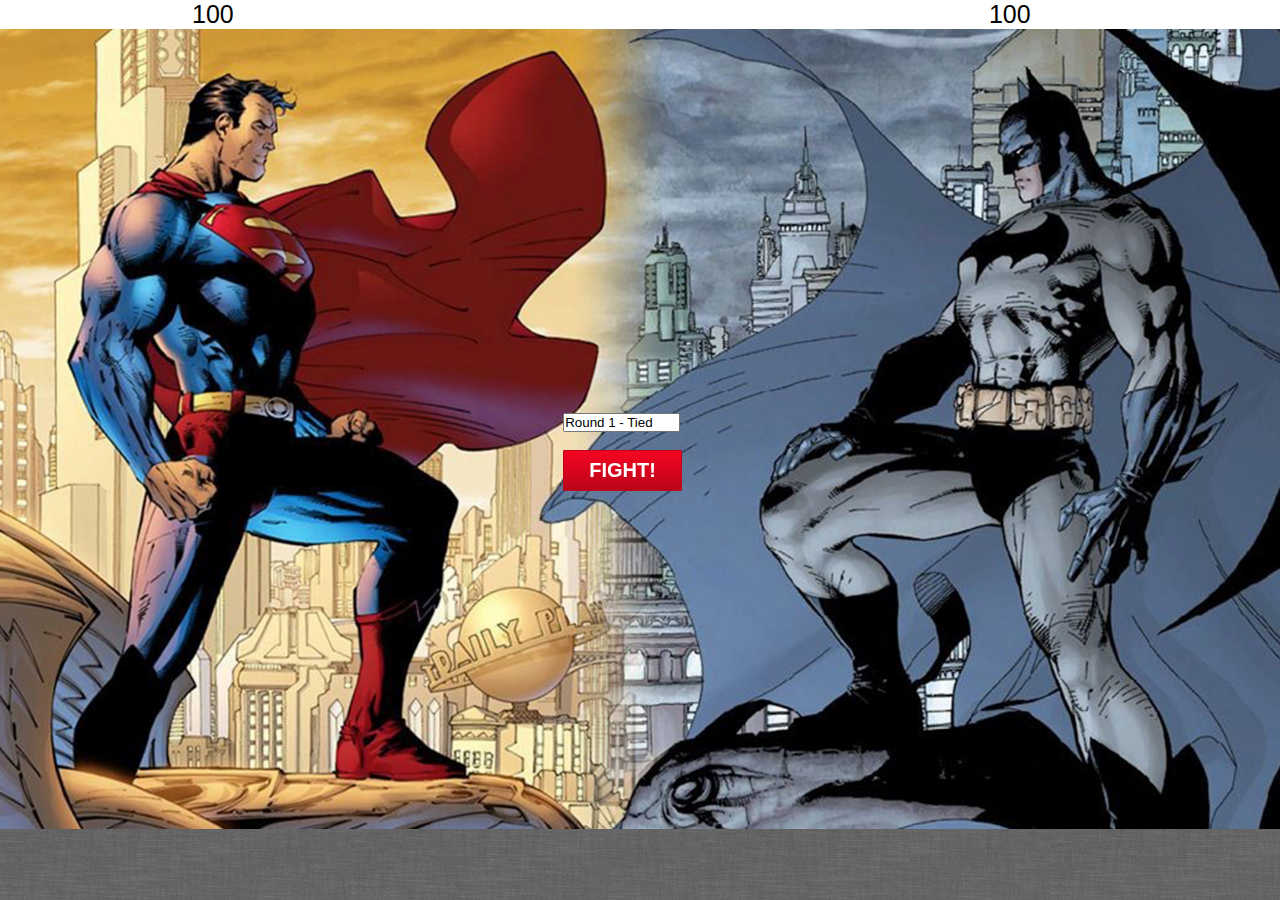
==== Wk3/goal3_assign_duel3/index.html @ 9d5f83e6 "Nov. 7th wk 2 assignments finished" ====
<!doctype html>  

<head>

	<title>Fight App</title>

	<link rel="stylesheet" href="css/style.css">

</head>

<body>
<div id="scores">
	<div id="kabal">
		<p>100</p>
	</div>

	<div id="kratos">
		<p>100</p>
	</div>
	<div class="clear"></div>
</div>
<div id="fight_box">

	<div id="fight_btn">
		<form id="round_number">
		  <input value="Round 1 - Tied"></input>
		</form><br>
		<a href="#" class="buttonblue">FIGHT!</a>
	</div>
	<div id="fight_bg">
		<img src="images/fight_bg.png">
	</div>
</div>
	<script type="text/javascript" src="js/main.js"></script>
	
</body>
</html>
---- Wk3/goal3_assign_duel3/css/style.css ----
* {
	margin:0; padding:0;
}

body{
	background: url('../images/grey_wash_wall.png') repeat;
}

#scores{
	background: #fff;
	width: 100%;
	height: 100%;
}

#kabal{
	margin: 0px 0px 0px 15%;
	float:left;
}

#kratos{
	margin: 0px 0px 0px 59%;
	float:left;
}

#kabal p{
	font-family: arial;
	font-size:  25px;
}

#kratos p{
	font-family: arial;
	font-size:  25px;
}

#fight_btn{
	position: absolute;
	z-index: 25;
	margin: 30% 44%;
}

#fight_bg{
	position: fixed;
	z-index: 10;
	-webkit-background-size: cover; /*for webKit*/
    -moz-background-size: cover; /*Mozilla*/
    -o-background-size: cover; /*opera*/
    background-size: cover; /*generic*/
}

#fight_bg img{
	height: 100%;
	width: 100%;
}

.heading{
	color: #1c80b3; 
	font-family: Arial, Helvetica, sans-serif; 
	font-size: 21px;
}

.buttonblue {
	-moz-box-shadow:inset 0px 1px 0px 0px #F20521;
	-webkit-box-shadow:inset 0px 1px 0px 0px #F20521;
	box-shadow:inset 0px 1px 0px 0px #F20521;
	background:-webkit-gradient( linear, left top, left bottom, color-stop(0.05, #F20521), color-stop(1, #BA0419) );
	background:-moz-linear-gradient( center top, #F20521 5%, #BA0419 100% );
	filter:progid:DXImageTransform.Microsoft.gradient(startColorstr='#40a3d7', endColorstr='#1b7fb3');
	background-color:#1b7fb3;
	-moz-border-radius:1px;
	-webkit-border-radius:1px;
	border-radius:1px;
	border:1px solid #BA0419;
	display:inline-block;
	color:#ffffff !important;
	font-family:'Open Sans',arial;
	font-size:20px;
	font-weight:bold;
	padding:8px 25px;
	text-decoration:none;
}

.buttonblue:hover {
	background:-webkit-gradient( linear, left top, left bottom, color-stop(0.05, #BA0419), color-stop(1, #F20521) );
	background:-moz-linear-gradient( center top, #BA0419 5%, #F20521 100% );
	filter:progid:DXImageTransform.Microsoft.gradient(startColorstr='#1b7fb3', endColorstr='#40a3d7');
	background-color:#BA0419;
	text-decoration:none !important;	
}

.buttonblue:active {
	position:relative;
	top:1px;
}

#round_number input{
	width: 113px;
}

.clear{
	clear: both;
}
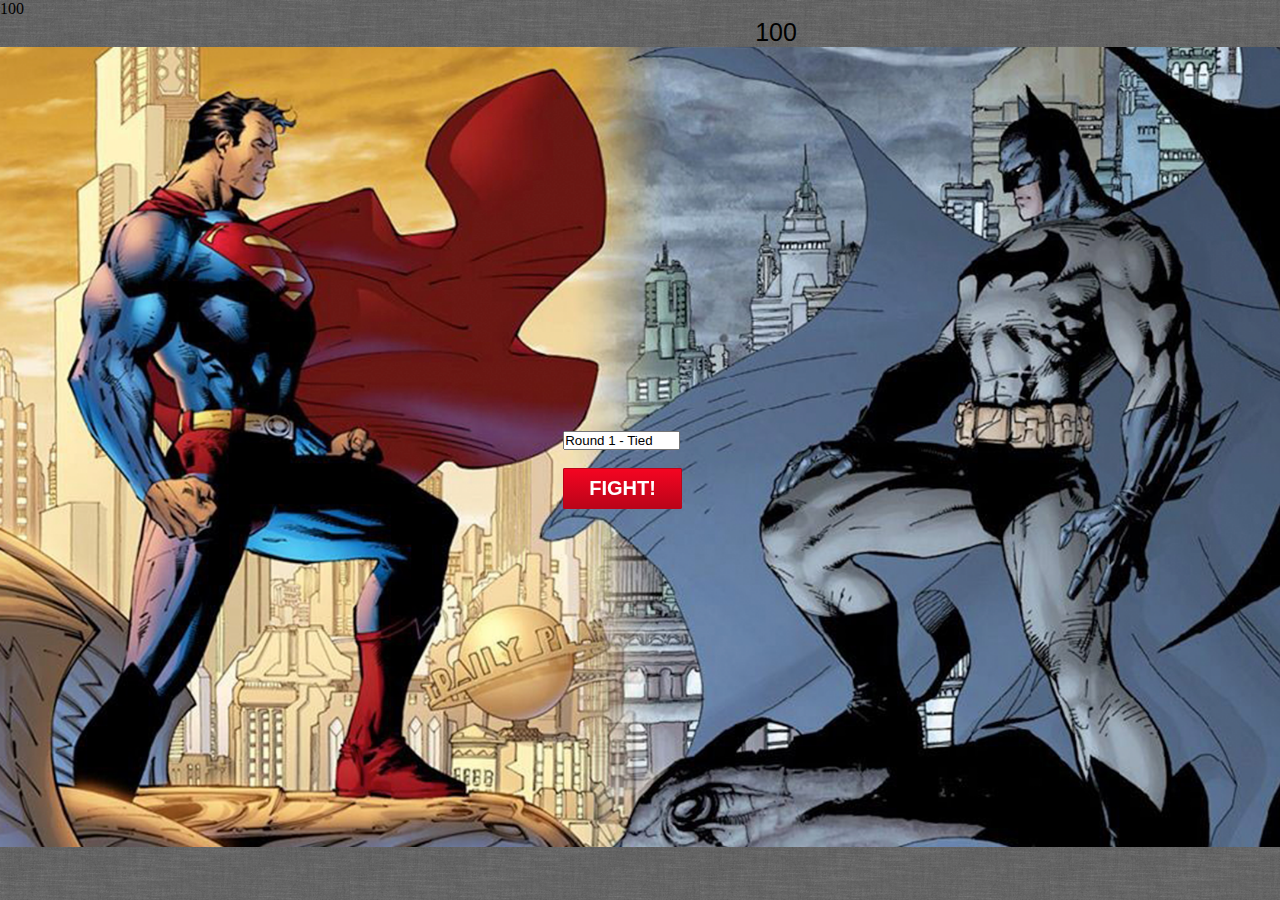
==== commit 05c05416: "Duel week 3 setup" ====
--- a/Wk3/goal3_assign_duel3/index.html
+++ b/Wk3/goal3_assign_duel3/index.html
@@ -9,8 +9,8 @@
 </head>
 
 <body>
-<div id="scores">
-	<div id="kabal">
+<div id="clear">
+	<div id="myTitle">
 		<p>100</p>
 	</div>
 
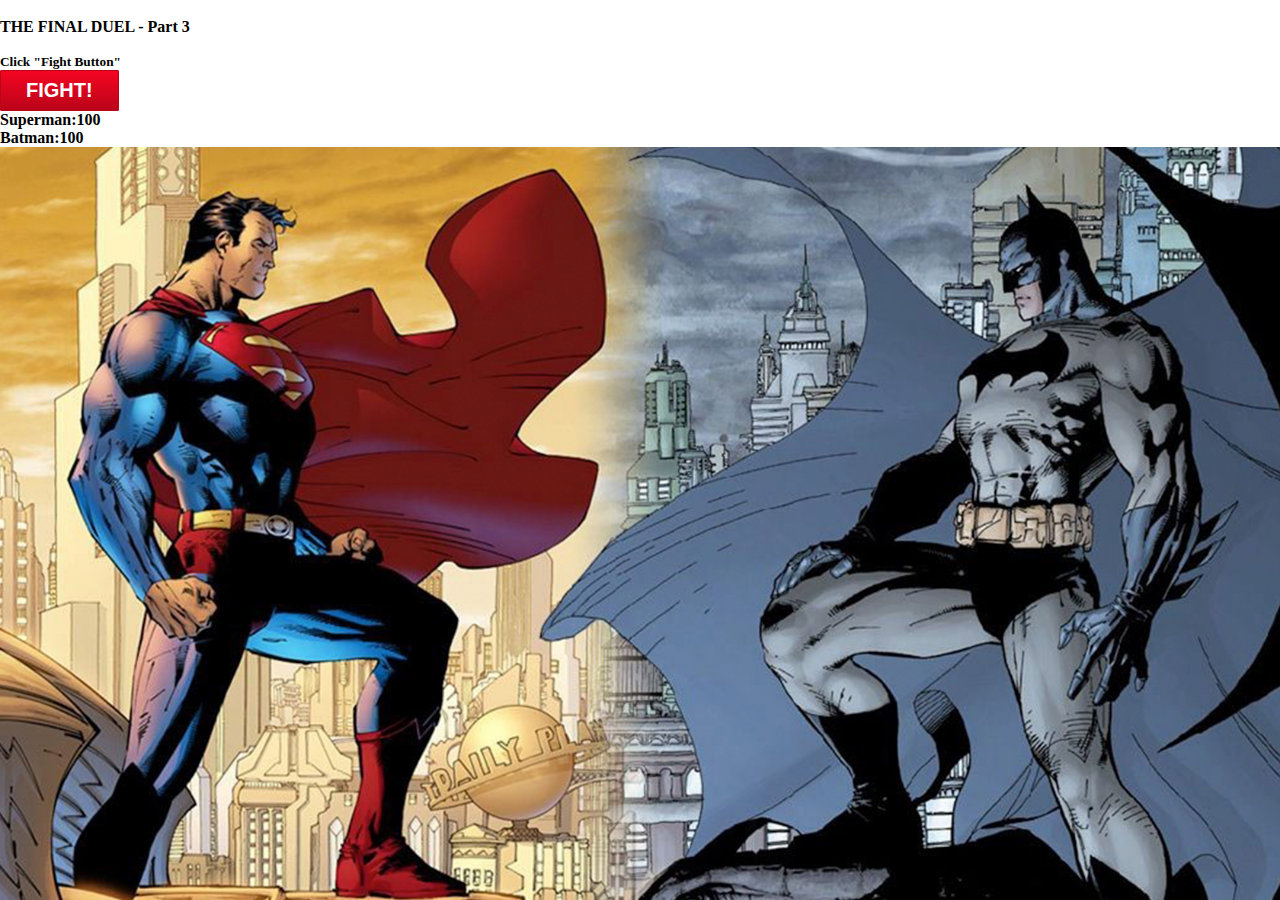
==== commit 8590976f: "Duel working properly html problems" ====
--- a/Wk3/goal3_assign_duel3/index.html
+++ b/Wk3/goal3_assign_duel3/index.html
@@ -1,32 +1,33 @@
-<!doctype html>  
+<!doctype html>
 
+<html>
 <head>
 
-	<title>Fight App</title>
+	<title>Duel III</title>
 
 	<link rel="stylesheet" href="css/style.css">
 
 </head>
 
 <body>
-<div id="clear">
+<div id="scores">
+
+	<div class="clear"></div>
 	<div id="myTitle">
-		<p>100</p>
+		<div style "..."><br><b>THE FINAL DUEL - Part 3</b><br><br><h5 id="round">Click "Fight Button"</h2></div>
 	</div>
+	<div id="fight button">
+		<a href="#" class="buttonblue">FIGHT!</a>
+	</div>
+	<h4 id ="sm"><center><p></p></center></h4>
+	<h4 id ="bm"><center><p></p></center></h4>
 
-	<div id="kratos">
-		<p>100</p>
-	</div>
-	<div class="clear"></div>
 </div>
+
+<!-- <div id="fight box"> -->
 <div id="fight_box">
 
-	<div id="fight_btn">
-		<form id="round_number">
-		  <input value="Round 1 - Tied"></input>
-		</form><br>
-		<a href="#" class="buttonblue">FIGHT!</a>
-	</div>
+
 	<div id="fight_bg">
 		<img src="images/fight_bg.png">
 	</div>
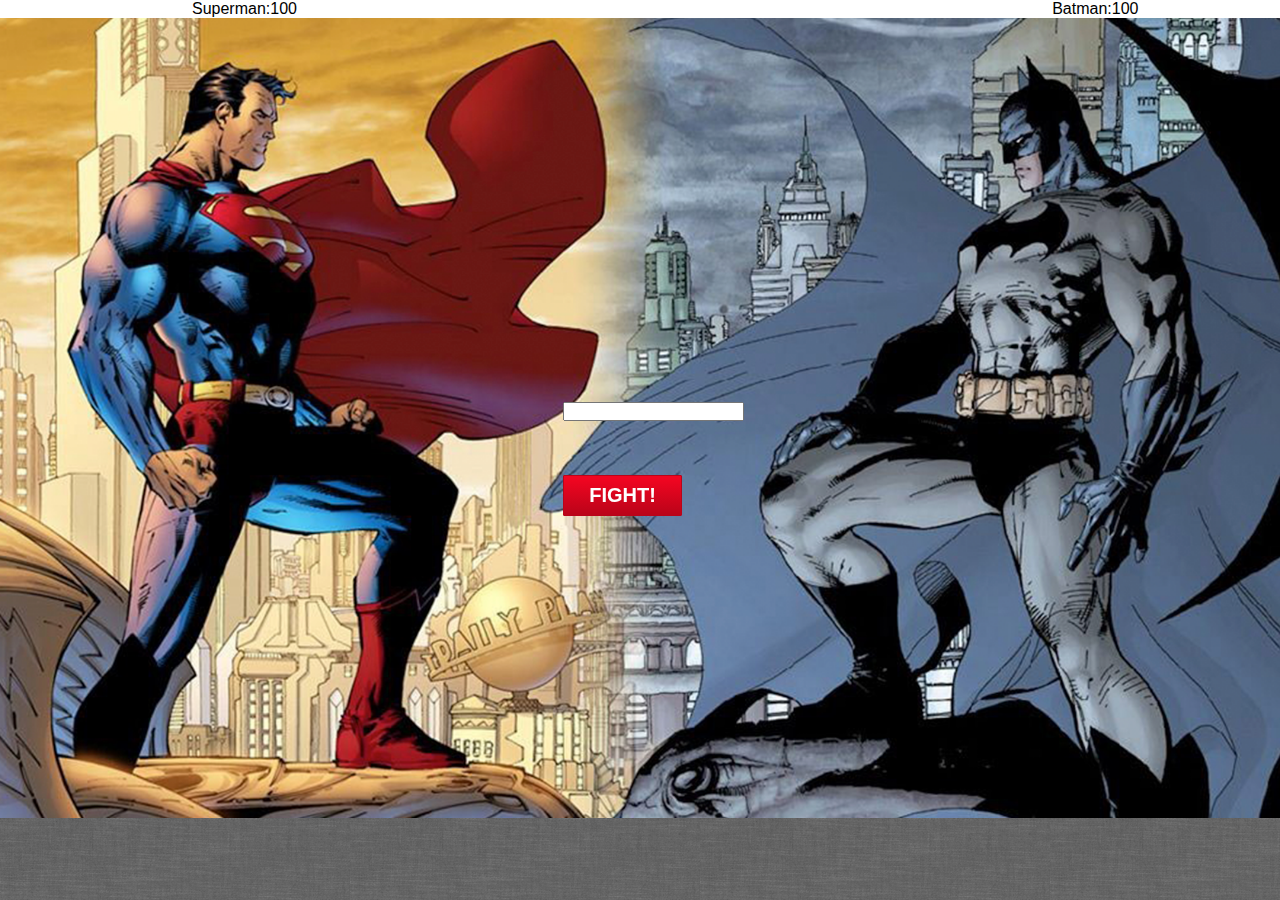
==== commit aacf45d5: "Final Duel rounds not displaying html" ====
--- a/Wk3/goal3_assign_duel3/index.html
+++ b/Wk3/goal3_assign_duel3/index.html
@@ -1,4 +1,4 @@
-<!doctype html>
+<!DOCTYPE html>
 
 <html>
 <head>
@@ -11,28 +11,38 @@
 
 <body>
 <div id="scores">
+	<div id ="sm">
+
+	</div>
+
+	<div id ="bm">
+	</div>
+
 
 	<div class="clear"></div>
-	<div id="myTitle">
-		<div style "..."><br><b>THE FINAL DUEL - Part 3</b><br><br><h5 id="round">Click "Fight Button"</h2></div>
-	</div>
-	<div id="fight button">
-		<a href="#" class="buttonblue">FIGHT!</a>
-	</div>
-	<h4 id ="sm"><center><p></p></center></h4>
-	<h4 id ="bm"><center><p></p></center></h4>
+
 
 </div>
-
-<!-- <div id="fight box"> -->
 <div id="fight_box">
 
 
-	<div id="fight_bg">
-		<img src="images/fight_bg.png">
 	</div>
-</div>
-	<script type="text/javascript" src="js/main.js"></script>
-	
+	<div id="fight button">
+		<div id="fight_btn">
+
+			<form id="round_number input">
+				<form id="round_number">
+					<input value=""></input>
+				</form><br>
+			</form><br>
+			</form><br>
+			<a href="#" class="buttonblue">FIGHT!</a>
+		</div>
+		<div id="fight_bg">
+			<img src="images/fight_bg.png">
+		</div>
+	</div>
+<script type="text/javascript" src="js/main.js"></script>
+
 </body>
 </html>
--- a/Wk3/goal3_assign_duel3/css/style.css
+++ b/Wk3/goal3_assign_duel3/css/style.css
@@ -10,26 +10,28 @@
 	background: #fff;
 	width: 100%;
 	height: 100%;
+	font-family: arial;
+
 }
 
-#kabal{
+#sm{
 	margin: 0px 0px 0px 15%;
 	float:left;
 }
 
-#kratos{
+#bm{
 	margin: 0px 0px 0px 59%;
 	float:left;
 }
 
-#kabal p{
+#sm p{
 	font-family: arial;
-	font-size:  25px;
+	font-size:  40px;
 }
 
-#kratos p{
+#bm p{
 	font-family: arial;
-	font-size:  25px;
+	font-size:  40px;
 }
 
 #fight_btn{
